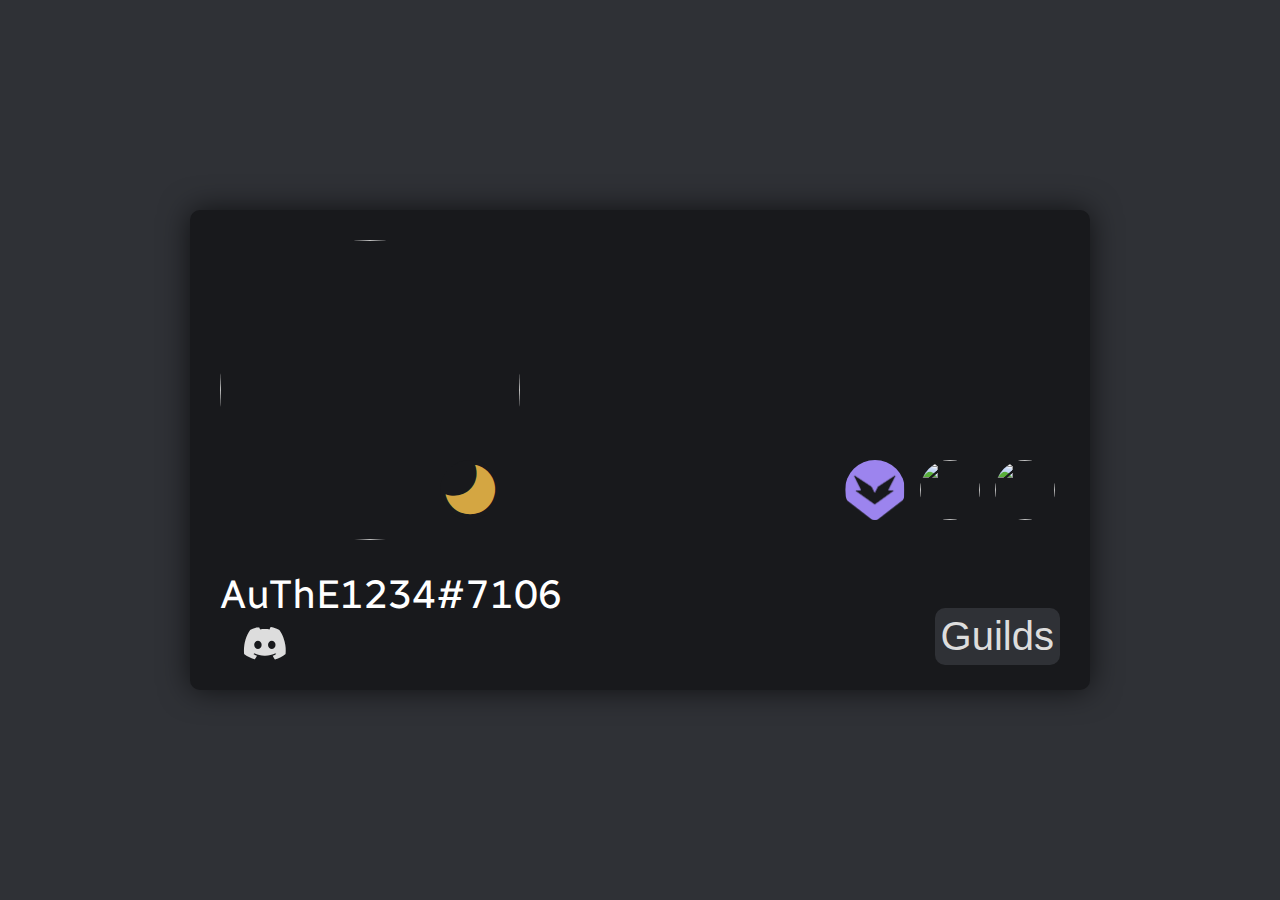
==== support.html @ 16c646d8 "Create support.html" ====
<!DOCTYPE html>
<html lang="en">
<head>
    <meta charset="UTF-8">
    <meta http-equiv="X-UA-Compatible" content="IE=edge">
    <meta name="viewport" content="width=device-width, initial-scale=1.0">
    <title>Larissa | Support</title>
    <link rel="shortcut icon" href="img/BoBeeBeatz.jpg" type="image/gif">

    <link rel="stylesheet" href="css/style.css">
    <link href='https://unpkg.com/boxicons@2.1.2/css/boxicons.min.css' rel='stylesheet'>
    <link href="https://fonts.googleapis.com/css2?family=Radio+Canada:wght@500&display=swap" rel="stylesheet">
</head>
<body>

    <div class="guilds_div" id="guilds">
        <a href="#/" class="back" id="back">×</a>
        <h3 class="guilds_title">Guilds</h3>
        <div class="paintings"></div>
    </div>

    <form action="" class="profile" id="profile">
        <i class='bx bxs-moon'></i>
        <img src="img/3.gif" class="nitro" alt="">
        <img src="img/2.png" class="nitro" alt="">
        <img src="img/1.png" class="nitro" alt="">
        <img src="img/BoBeeBeatz.jpg" alt="">
        <h3>AuThE1234#7106</h3>
        <a href="https://discord.com/users/714491894272360458/" target="_blank"><i class='bx bxl-discord-alt' ></i></a>

        <a href="#/" class="btn" id="guildsButton">Guilds</a>
    </form>

    <script src="script.js"></script>
    <script type="module" src="posts.js"></script>
</body>
</html>
---- css/style.css ----
*{
    font-family: sans-serif;
    font-weight: normal;
    text-decoration: none;
    margin: 0;
    padding: 0;
}



html{
    height: 100%;
}

body{
    background-color: #2f3136;

}


.profile{
    max-width: 900px;
    max-height: 480px;
    width: 90%;
    height: 90%;
    position: absolute;
    top: 50%;
    left: 50%;
    transform: translate(-50%,-50%);
    background-color: #18191c;
    border-radius: 10px;
    box-shadow: 0 0 30px #000000aa;
    transition: 1s;
}

.profile:hover{
    filter: drop-shadow(0 0 20px rgb(253, 53, 226));
}


img{
    border-radius: 300px;
    height: 300px;
    width: 300px;
    object-fit: cover;
    display: block;
    margin-left: 30px;
    margin-top: 30px;
}

.bxs-moon{
    color: rgb(212, 166, 66);
    font-size: 60px;
    transform: scaleX(-1);
    position: absolute;
    margin: 250px ;
    background-color: #18191c;
    border-radius: 300px;
    transition: 0.3s;
}

.bxs-moon:hover{
    transform: rotate(360deg); 
}

.nitro{
    width: 60px;
    height: 60px;
    float: right;
    margin-top: 250px;
    margin-left: -20px;
    margin-right: 35px;
} 

h3{
    margin-top: 30px;
    margin-left: 30px;
    color: #fff;
    font-size: 40px;
    font-family: 'Radio Canada', sans-serif;

}

a{
    font-size: 50px;
    color: #ddd;
    margin-left: 50px;
    transition: 0.5s;
}

a:hover{
    transform: scale(1.05);
    filter: drop-shadow(0 0 20px white);
}

.btn{
    margin: 30px;
    font-size: 40px;
    float: right;
    background-color: #2f3136;
    padding: 6px;
    border-radius: 10px;
    margin-top: -10px;
}

.btn:hover{
    transform: scale(1.05);
    filter: none;
}

.back{
    opacity: 0.8;
    font-size: 80px;
    position: absolute;
    right: 0;
    margin-right: 15px;
    border-radius: 300px;
}

.back:hover{
    opacity: 1;
    transform: scale(1.10);
    filter: none;
}


.guilds_div{
    display: none;
    opacity: 0;
    max-width: 1300px;
    max-height: 880px;
    width: 90%;
    height: 90%;
    position: absolute;
    top: 50%;
    left: 50%;
    transform: translate(-50%,-50%);
    background-color: #18191c;
    border-radius: 10px;
    box-shadow: 0 0 30px #000000aa;
    transition: 1s;
    z-index: 1;  
    text-align: center;
    overflow-y: scroll;
    
}

.guilds_div:hover{
    filter: drop-shadow(0 0 20px rgb(147, 180, 241));
}


::-webkit-scrollbar {
    width: 8px;
}

/* Track */
::-webkit-scrollbar-track {
    border-radius: 10px;
}

/* Handle */
::-webkit-scrollbar-thumb {
    background: #fff;
    border-radius: 10px;
}

/* Handle on hover */
::-webkit-scrollbar-thumb:hover {
    background: #b30000;
}

.guilds_title{
    text-align: center;
    font-size: 60px;
}

.guilds{
    padding-top: 10px;
    display: inline-block;
    opacity: 0.9;
    margin: auto;
    border: 3px solid rgb(108, 112, 119);
    width:  260px;
    text-align: center;
    border-radius: 6px;
    margin: 10px;
    transition: 0.3s
    
}

.guilds:hover{
    transform: scale(1.05);
    filter: none;
    opacity: 1;
}


.guild_avatar{
    margin: auto;
    width: 200px;
    height: 200px;
    border: 3px solid rgb(108, 112, 119);
}

.guild_name{
    margin: auto;
}


@media (max-width: 600px) {
    .profile{
        max-width: 900px;
        max-height: 400px;
        width: 90%;
        height: 90%;
        position: absolute;
        top: 50%;
        left: 50%;
        transform: translate(-50%,-50%);
        background-color: #18191c;
        border-radius: 10px;
        box-shadow: 0 0 30px #000000aa;
        transition: 1s;
    }

    img{
        height: 150px;
        width: 150px;
    }

    .bxs-moon{
        font-size: 40px;
        margin: 130px ;
    }
    
    .nitro{
        width: 40px;
        height: 40px;
        margin-top: 130px;
    } 

    h3{
        margin-top: 30px;
        margin-left: 20px;
        color: #fff;
        font-size: 40px;
    }

    .btn{
        font-size: 40px;
        background-color: #2f3136;
        padding: 6px;
        border-radius: 10px;
        margin-top: 0px;
    }

    .guilds{
        width:  300px;
    }

}
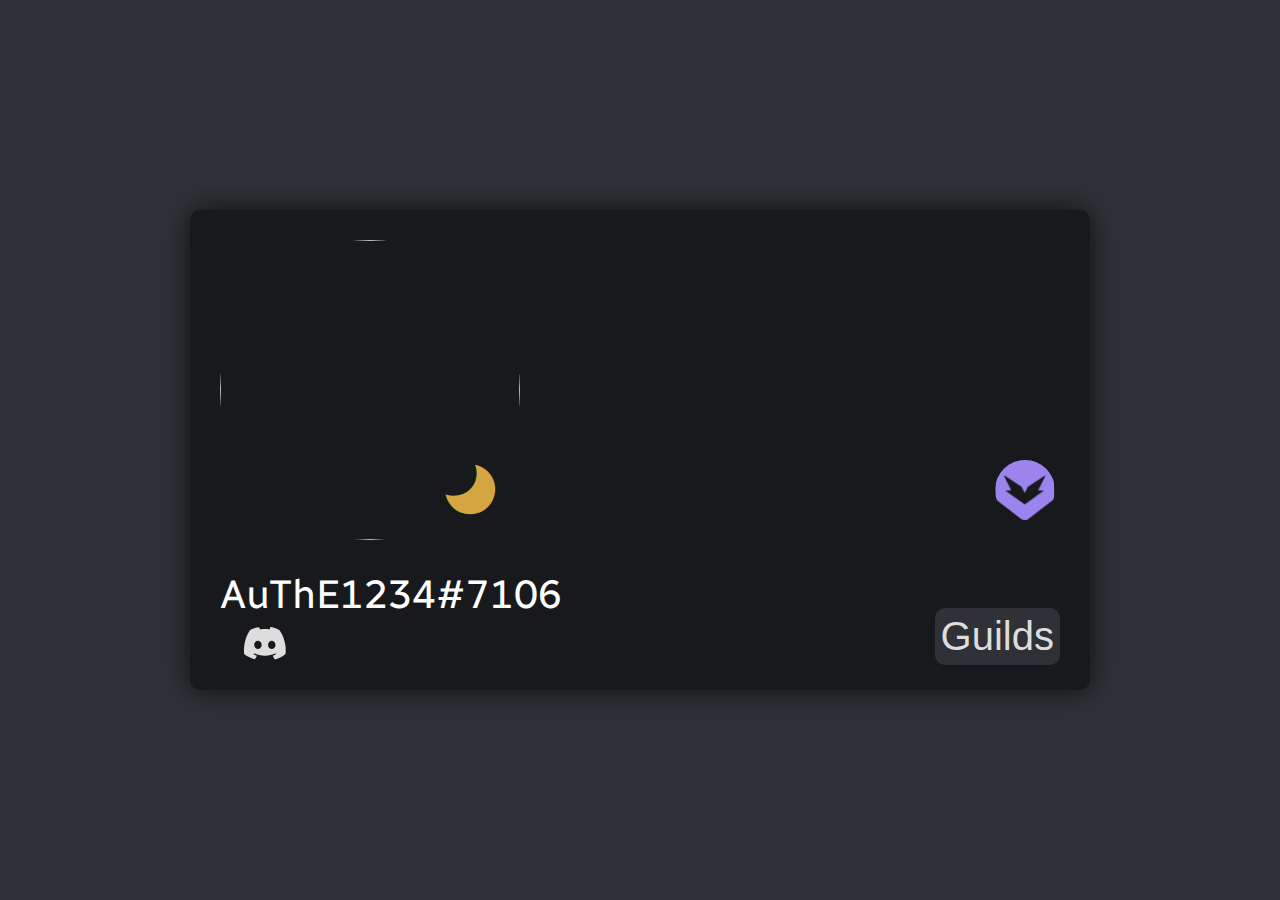
==== commit 56935385: "Update support.html" ====
--- a/support.html
+++ b/support.html
@@ -21,8 +21,6 @@
 
     <form action="" class="profile" id="profile">
         <i class='bx bxs-moon'></i>
-        <img src="img/3.gif" class="nitro" alt="">
-        <img src="img/2.png" class="nitro" alt="">
         <img src="img/1.png" class="nitro" alt="">
         <img src="img/BoBeeBeatz.jpg" alt="">
         <h3>AuThE1234#7106</h3>
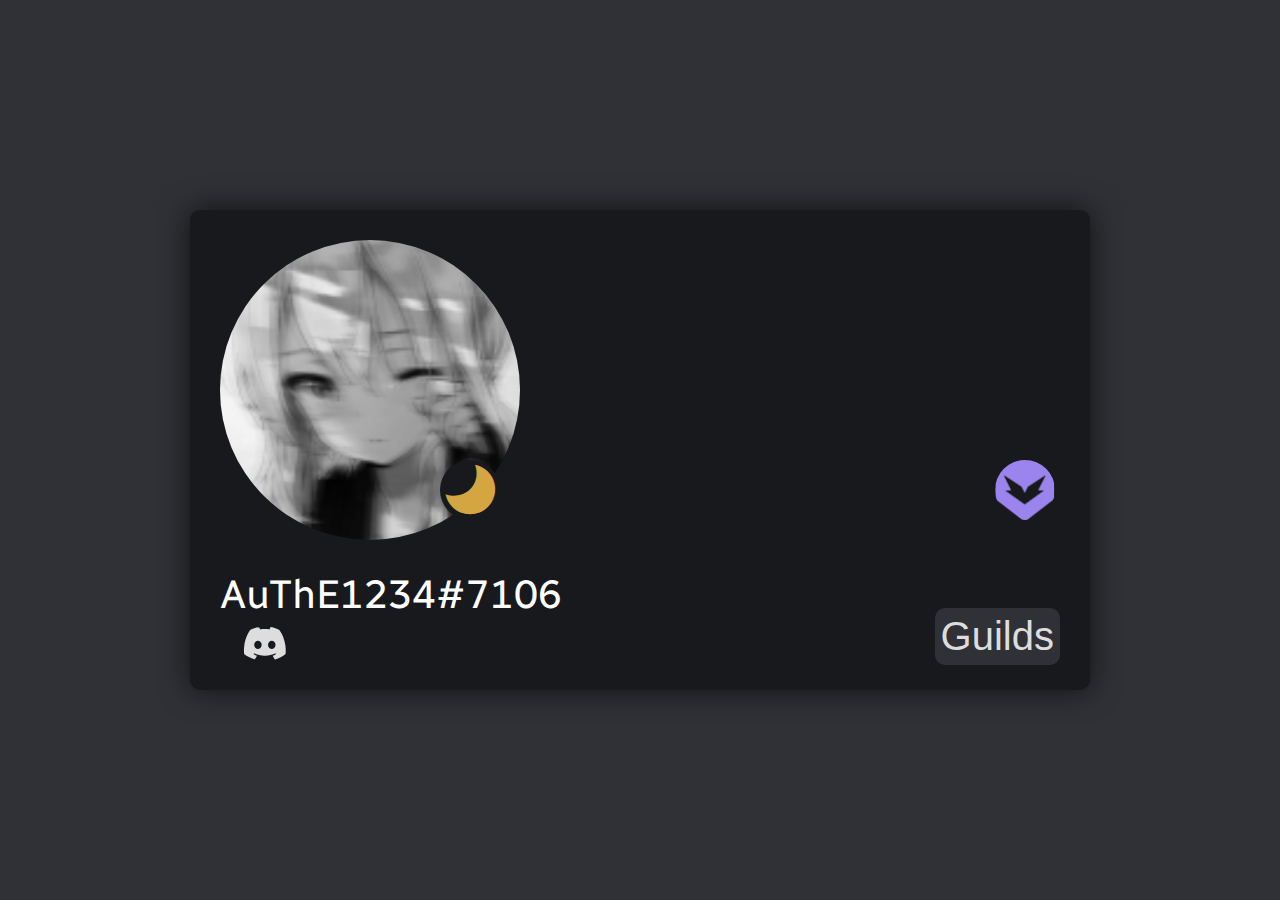
==== commit b19a81ee: "Update support.html" ====
--- a/support.html
+++ b/support.html
@@ -22,7 +22,7 @@
     <form action="" class="profile" id="profile">
         <i class='bx bxs-moon'></i>
         <img src="img/1.png" class="nitro" alt="">
-        <img src="img/BoBeeBeatz.jpg" alt="">
+        <img src="img/BoBeeBeatz.png" alt="">
         <h3>AuThE1234#7106</h3>
         <a href="https://discord.com/users/714491894272360458/" target="_blank"><i class='bx bxl-discord-alt' ></i></a>
 
